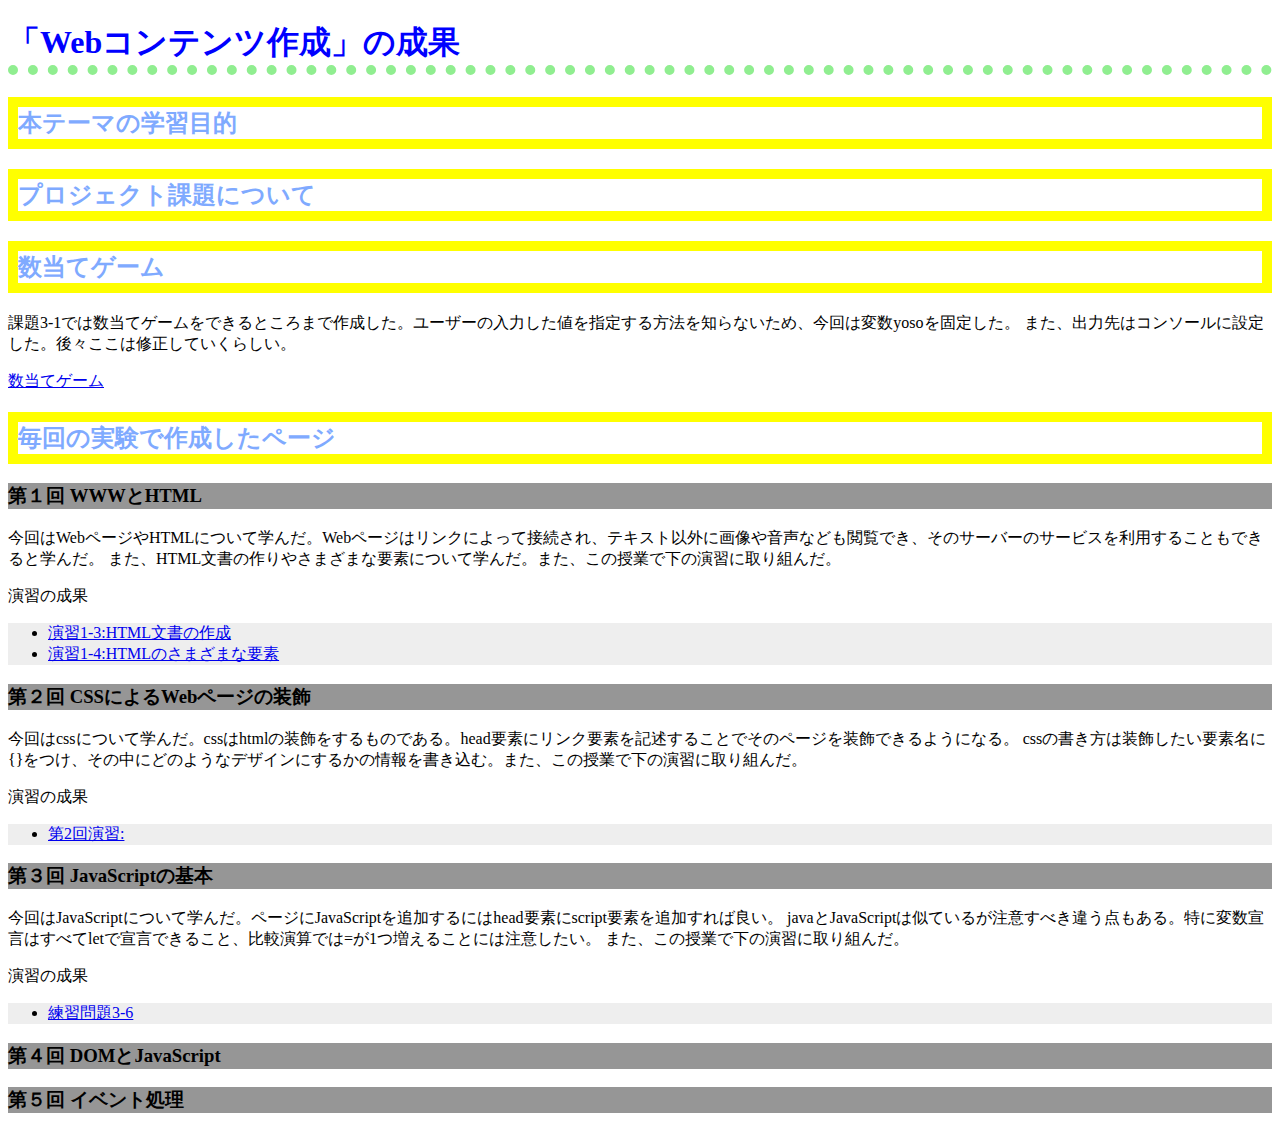
==== index.html @ 385e3431 "課題３−３" ====
<!DOCTYPE html>
<html>
  <head>
    <meta charset="utf-8">
    <title>My test page</title>
    <link rel="stylesheet" href="style.css">
  </head>
  <body>
    <h1>「Webコンテンツ作成」の成果</h1>
    <h2>本テーマの学習目的</h2>
    <h2>プロジェクト課題について</h2>
    <h2>数当てゲーム</h2>
    <p>課題3-1では数当てゲームをできるところまで作成した。ユーザーの入力した値を指定する方法を知らないため、今回は変数yosoを固定した。
      また、出力先はコンソールに設定した。後々ここは修正していくらしい。</p>
      <li><a href="practice-html/structure.html">数当てゲーム</a></li>
    <h2>毎回の実験で作成したページ</h2>
    <h3>第１回 WWWとHTML</h3>
    <p>今回はWebページやHTMLについて学んだ。Webページはリンクによって接続され、テキスト以外に画像や音声なども閲覧でき、そのサーバーのサービスを利用することもできると学んだ。
      また、HTML文書の作りやさまざまな要素について学んだ。また、この授業で下の演習に取り組んだ。
    </p>
    <p>演習の成果</p>
    <ul>
      <li><a href="practice-html/structure.html">演習1-3:HTML文書の作成</a></li>
      <li><a href="practice-html/elements.html">演習1-4:HTMLのさまざまな要素</a></li>
    </ul>
    <h3>第２回 CSSによるWebページの装飾</h3>
    <p>今回はcssについて学んだ。cssはhtmlの装飾をするものである。head要素にリンク要素を記述することでそのページを装飾できるようになる。
      cssの書き方は装飾したい要素名に{}をつけ、その中にどのようなデザインにするかの情報を書き込む。また、この授業で下の演習に取り組んだ。
    </p>
    <p>演習の成果</p>
    <ul>
      <li><a href="practice-css/browser-intro.html">第2回演習:</a></li>
    </ul>
    <h3>第３回 JavaScriptの基本</h3>
    <p>今回はJavaScriptについて学んだ。ページにJavaScriptを追加するにはhead要素にscript要素を追加すれば良い。
      javaとJavaScriptは似ているが注意すべき違う点もある。特に変数宣言はすべてletで宣言できること、比較演算では=が1つ増えることには注意したい。
      また、この授業で下の演習に取り組んだ。
    </p>
    <p>演習の成果</p>
    <ul>
      <li><a href="practice-js/obj-practice.html">練習問題3-6</a></li>
    </ul>
    <h3>第４回 DOMとJavaScript</h3>
    <h3>第５回 イベント処理</h3>
  </body>
</html>
---- style.css ----
h1{
    color: blue;
    border-bottom: 10px dotted lightgreen;
}
h2{
    color: rgb(127, 170, 255);
    border: 10px solid yellow;
}
h3{
    background-color: rgb(150, 150, 150);
}
ul{
    background-color: #eeeeee;
}
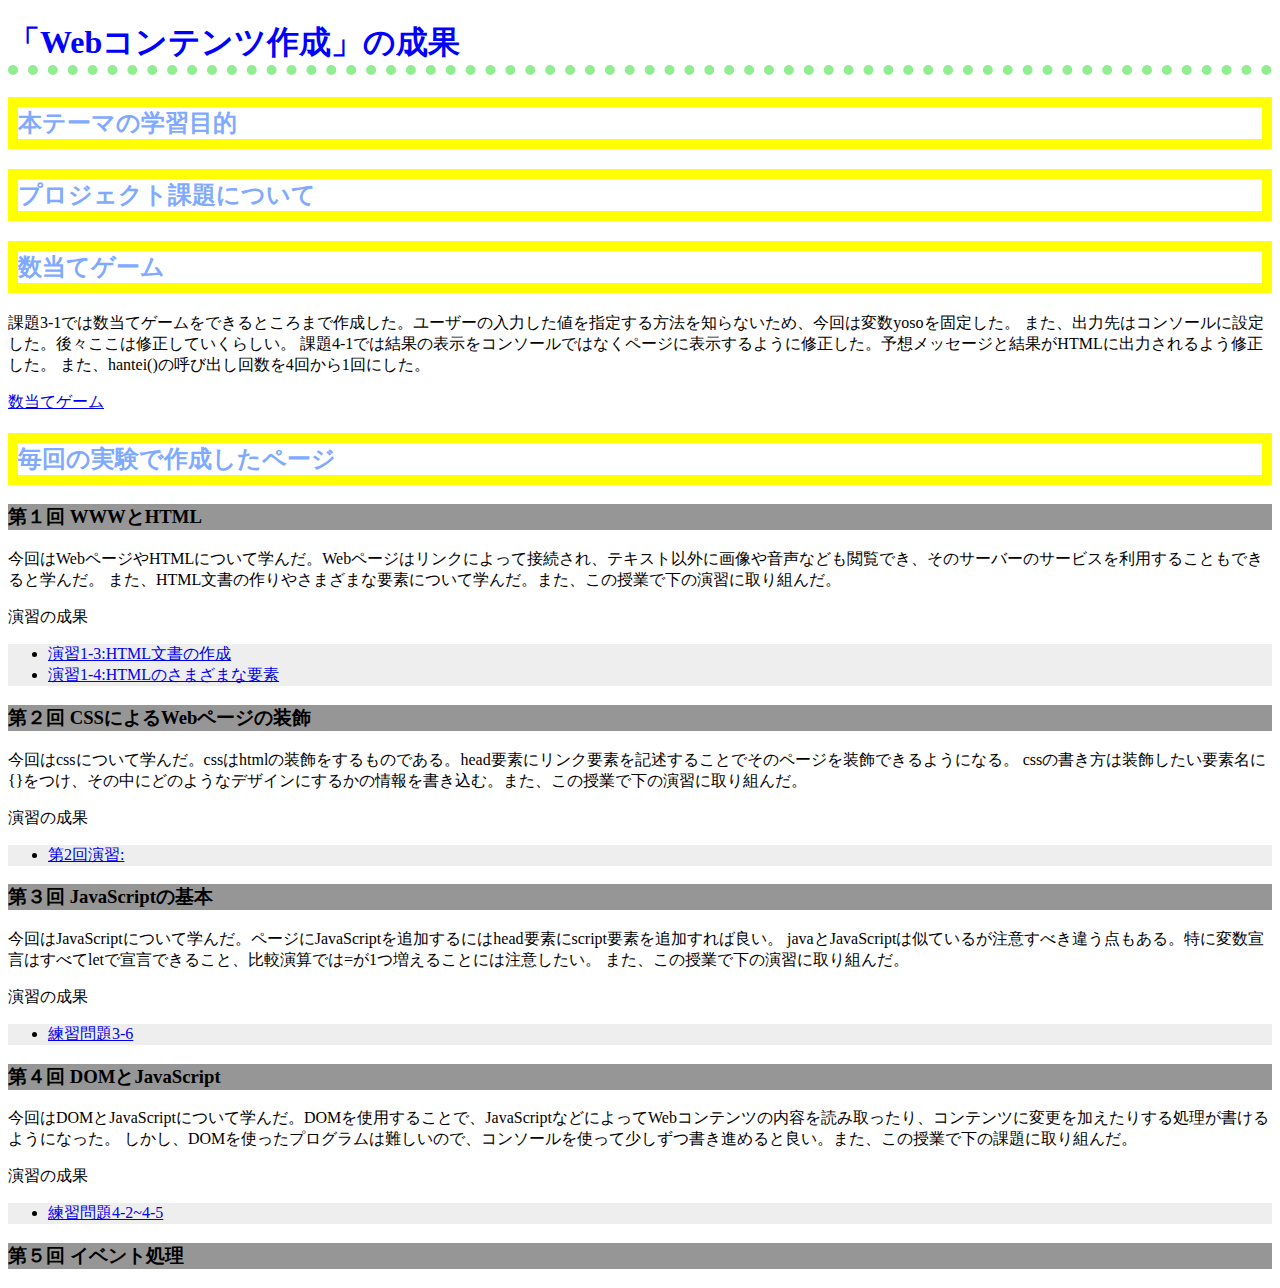
==== commit b201facd: "だい4回について追加" ====
--- a/index.html
+++ b/index.html
@@ -11,8 +11,12 @@
     <h2>プロジェクト課題について</h2>
     <h2>数当てゲーム</h2>
     <p>課題3-1では数当てゲームをできるところまで作成した。ユーザーの入力した値を指定する方法を知らないため、今回は変数yosoを固定した。
-      また、出力先はコンソールに設定した。後々ここは修正していくらしい。</p>
-      <li><a href="practice-html/structure.html">数当てゲーム</a></li>
+      また、出力先はコンソールに設定した。後々ここは修正していくらしい。
+      課題4-1では結果の表示をコンソールではなくページに表示するように修正した。予想メッセージと結果がHTMLに出力されるよう修正した。
+      また、hantei()の呼び出し回数を4回から1回にした。
+      
+    </p>
+      <li><a href="kazuate.html">数当てゲーム</a></li>
     <h2>毎回の実験で作成したページ</h2>
     <h3>第１回 WWWとHTML</h3>
     <p>今回はWebページやHTMLについて学んだ。Webページはリンクによって接続され、テキスト以外に画像や音声なども閲覧でき、そのサーバーのサービスを利用することもできると学んだ。
@@ -41,6 +45,13 @@
       <li><a href="practice-js/obj-practice.html">練習問題3-6</a></li>
     </ul>
     <h3>第４回 DOMとJavaScript</h3>
+    <p>今回はDOMとJavaScriptについて学んだ。DOMを使用することで、JavaScriptなどによってWebコンテンツの内容を読み取ったり、コンテンツに変更を加えたりする処理が書けるようになった。
+      しかし、DOMを使ったプログラムは難しいので、コンソールを使って少しずつ書き進めると良い。また、この授業で下の課題に取り組んだ。
+    </p>
+    <p>演習の成果</p>
+    <ul>
+      <li><a href="practice-dom/dom-exercise.html">練習問題4-2~4-5</a></li>
+    </ul>
     <h3>第５回 イベント処理</h3>
   </body>
 </html>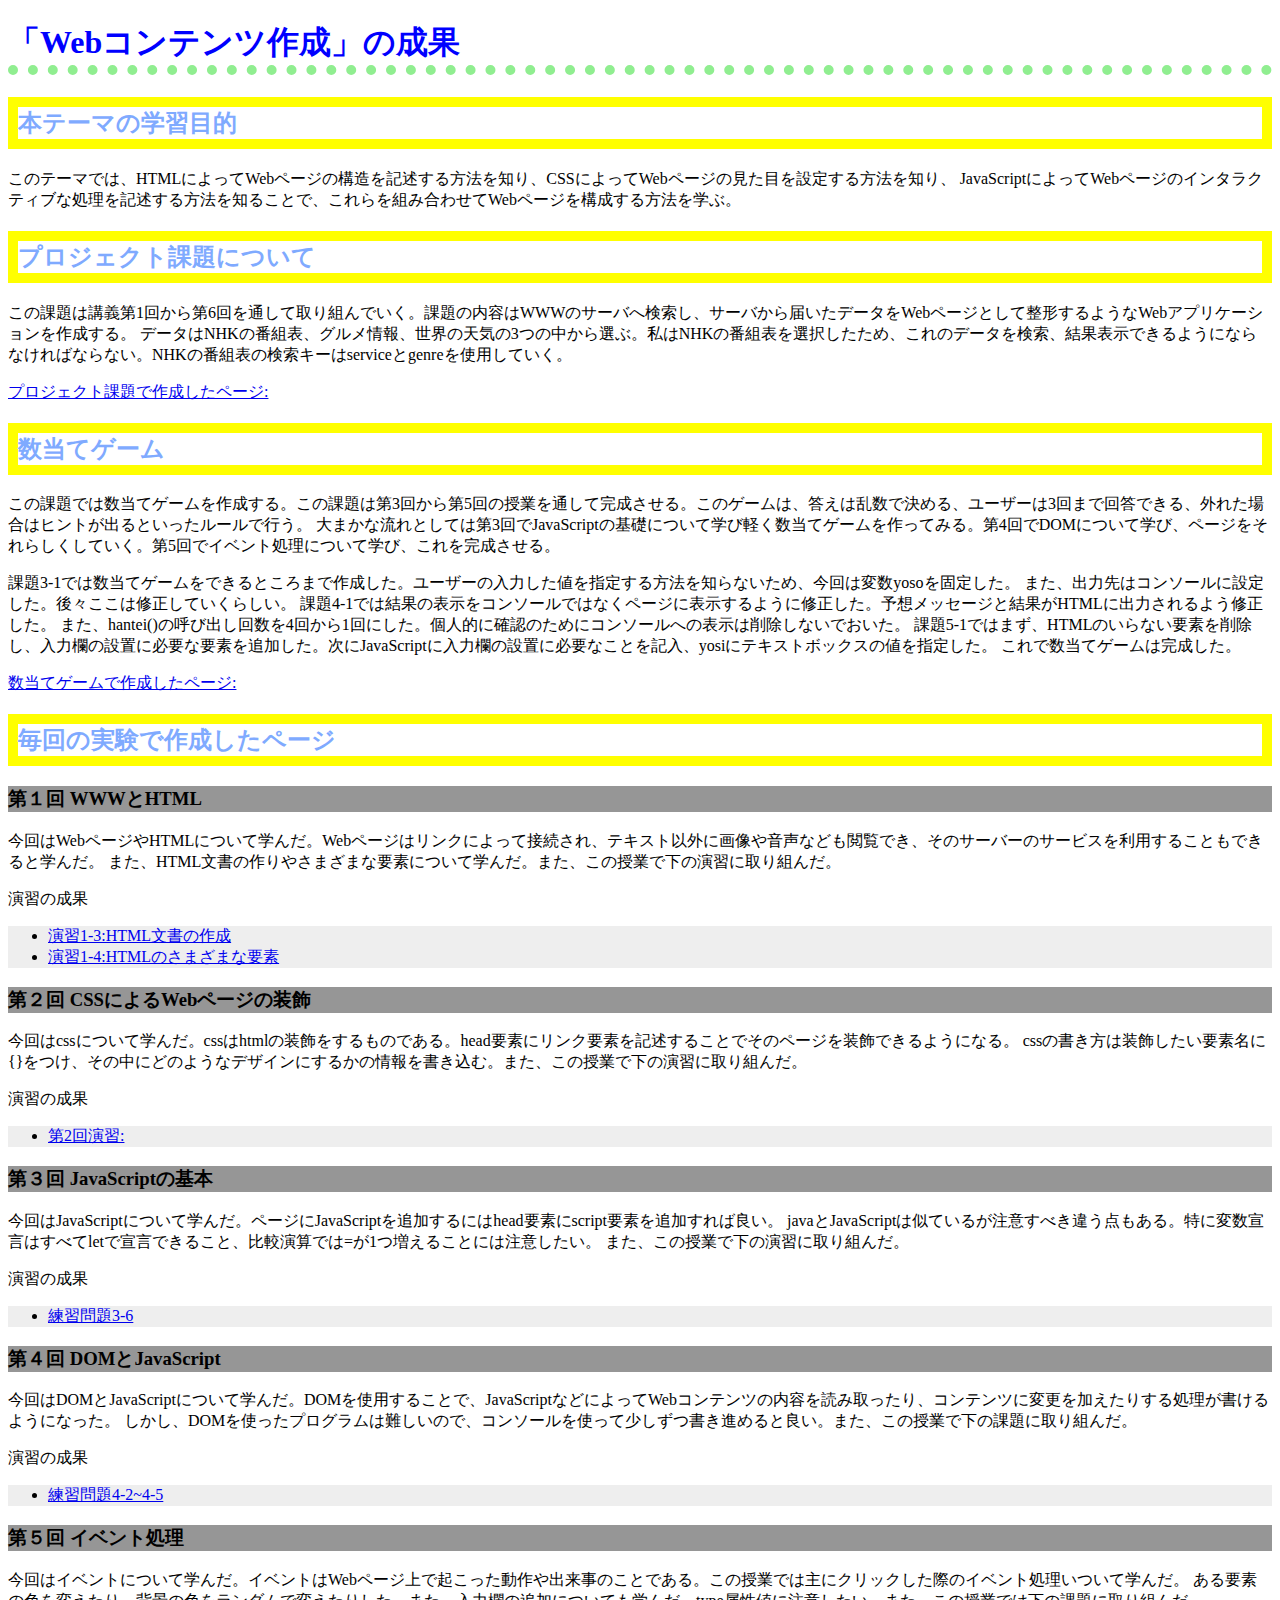
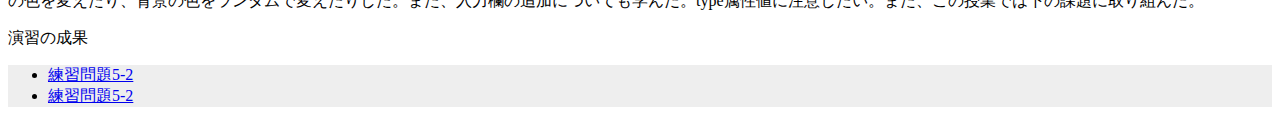
==== commit 7029c2d4: "課題5-3" ====
--- a/index.html
+++ b/index.html
@@ -1,57 +1,78 @@
 <!DOCTYPE html>
 <html>
-  <head>
-    <meta charset="utf-8">
-    <title>My test page</title>
-    <link rel="stylesheet" href="style.css">
-  </head>
-  <body>
-    <h1>「Webコンテンツ作成」の成果</h1>
-    <h2>本テーマの学習目的</h2>
-    <h2>プロジェクト課題について</h2>
-    <h2>数当てゲーム</h2>
-    <p>課題3-1では数当てゲームをできるところまで作成した。ユーザーの入力した値を指定する方法を知らないため、今回は変数yosoを固定した。
-      また、出力先はコンソールに設定した。後々ここは修正していくらしい。
-      課題4-1では結果の表示をコンソールではなくページに表示するように修正した。予想メッセージと結果がHTMLに出力されるよう修正した。
-      また、hantei()の呼び出し回数を4回から1回にした。
-      
-    </p>
-      <li><a href="kazuate.html">数当てゲーム</a></li>
-    <h2>毎回の実験で作成したページ</h2>
-    <h3>第１回 WWWとHTML</h3>
-    <p>今回はWebページやHTMLについて学んだ。Webページはリンクによって接続され、テキスト以外に画像や音声なども閲覧でき、そのサーバーのサービスを利用することもできると学んだ。
-      また、HTML文書の作りやさまざまな要素について学んだ。また、この授業で下の演習に取り組んだ。
-    </p>
-    <p>演習の成果</p>
-    <ul>
-      <li><a href="practice-html/structure.html">演習1-3:HTML文書の作成</a></li>
-      <li><a href="practice-html/elements.html">演習1-4:HTMLのさまざまな要素</a></li>
-    </ul>
-    <h3>第２回 CSSによるWebページの装飾</h3>
-    <p>今回はcssについて学んだ。cssはhtmlの装飾をするものである。head要素にリンク要素を記述することでそのページを装飾できるようになる。
-      cssの書き方は装飾したい要素名に{}をつけ、その中にどのようなデザインにするかの情報を書き込む。また、この授業で下の演習に取り組んだ。
-    </p>
-    <p>演習の成果</p>
-    <ul>
-      <li><a href="practice-css/browser-intro.html">第2回演習:</a></li>
-    </ul>
-    <h3>第３回 JavaScriptの基本</h3>
-    <p>今回はJavaScriptについて学んだ。ページにJavaScriptを追加するにはhead要素にscript要素を追加すれば良い。
-      javaとJavaScriptは似ているが注意すべき違う点もある。特に変数宣言はすべてletで宣言できること、比較演算では=が1つ増えることには注意したい。
-      また、この授業で下の演習に取り組んだ。
-    </p>
-    <p>演習の成果</p>
-    <ul>
-      <li><a href="practice-js/obj-practice.html">練習問題3-6</a></li>
-    </ul>
-    <h3>第４回 DOMとJavaScript</h3>
-    <p>今回はDOMとJavaScriptについて学んだ。DOMを使用することで、JavaScriptなどによってWebコンテンツの内容を読み取ったり、コンテンツに変更を加えたりする処理が書けるようになった。
-      しかし、DOMを使ったプログラムは難しいので、コンソールを使って少しずつ書き進めると良い。また、この授業で下の課題に取り組んだ。
-    </p>
-    <p>演習の成果</p>
-    <ul>
-      <li><a href="practice-dom/dom-exercise.html">練習問題4-2~4-5</a></li>
-    </ul>
-    <h3>第５回 イベント処理</h3>
-  </body>
+
+<head>
+  <meta charset="utf-8">
+  <title>My test page</title>
+  <link rel="stylesheet" href="style.css">
+</head>
+
+<body>
+  <h1>「Webコンテンツ作成」の成果</h1>
+  <h2>本テーマの学習目的</h2>
+  <P>このテーマでは、HTMLによってWebページの構造を記述する方法を知り、CSSによってWebページの見た目を設定する方法を知り、
+    JavaScriptによってWebページのインタラクティブな処理を記述する方法を知ることで、これらを組み合わせてWebページを構成する方法を学ぶ。</P>
+  <h2>プロジェクト課題について</h2>
+  <P>この課題は講義第1回から第6回を通して取り組んでいく。課題の内容はWWWのサーバへ検索し、サーバから届いたデータをWebページとして整形するようなWebアプリケーションを作成する。
+    データはNHKの番組表、グルメ情報、世界の天気の3つの中から選ぶ。私はNHKの番組表を選択したため、これのデータを検索、結果表示できるようにならなければならない。NHKの番組表の検索キーはserviceとgenreを使用していく。
+  </P>
+  <li><a href="project.html">プロジェクト課題で作成したページ:</a></li>
+  <h2>数当てゲーム</h2>
+  <P>この課題では数当てゲームを作成する。この課題は第3回から第5回の授業を通して完成させる。このゲームは、答えは乱数で決める、ユーザーは3回まで回答できる、外れた場合はヒントが出るといったルールで行う。
+    大まかな流れとしては第3回でJavaScriptの基礎について学び軽く数当てゲームを作ってみる。第4回でDOMについて学び、ページをそれらしくしていく。第5回でイベント処理について学び、これを完成させる。
+  </P>
+  <p>課題3-1では数当てゲームをできるところまで作成した。ユーザーの入力した値を指定する方法を知らないため、今回は変数yosoを固定した。
+    また、出力先はコンソールに設定した。後々ここは修正していくらしい。
+    課題4-1では結果の表示をコンソールではなくページに表示するように修正した。予想メッセージと結果がHTMLに出力されるよう修正した。
+    また、hantei()の呼び出し回数を4回から1回にした。個人的に確認のためにコンソールへの表示は削除しないでおいた。
+    課題5-1ではまず、HTMLのいらない要素を削除し、入力欄の設置に必要な要素を追加した。次にJavaScriptに入力欄の設置に必要なことを記入、yosiにテキストボックスの値を指定した。
+    これで数当てゲームは完成した。
+  </p>
+  <li><a href="kazuate.html">数当てゲームで作成したページ:</a></li>
+  <h2>毎回の実験で作成したページ</h2>
+  <h3>第１回 WWWとHTML</h3>
+  <p>今回はWebページやHTMLについて学んだ。Webページはリンクによって接続され、テキスト以外に画像や音声なども閲覧でき、そのサーバーのサービスを利用することもできると学んだ。
+    また、HTML文書の作りやさまざまな要素について学んだ。また、この授業で下の演習に取り組んだ。
+  </p>
+  <p>演習の成果</p>
+  <ul>
+    <li><a href="practice-html/structure.html">演習1-3:HTML文書の作成</a></li>
+    <li><a href="practice-html/elements.html">演習1-4:HTMLのさまざまな要素</a></li>
+  </ul>
+  <h3>第２回 CSSによるWebページの装飾</h3>
+  <p>今回はcssについて学んだ。cssはhtmlの装飾をするものである。head要素にリンク要素を記述することでそのページを装飾できるようになる。
+    cssの書き方は装飾したい要素名に{}をつけ、その中にどのようなデザインにするかの情報を書き込む。また、この授業で下の演習に取り組んだ。
+  </p>
+  <p>演習の成果</p>
+  <ul>
+    <li><a href="practice-css/browser-intro.html">第2回演習:</a></li>
+  </ul>
+  <h3>第３回 JavaScriptの基本</h3>
+  <p>今回はJavaScriptについて学んだ。ページにJavaScriptを追加するにはhead要素にscript要素を追加すれば良い。
+    javaとJavaScriptは似ているが注意すべき違う点もある。特に変数宣言はすべてletで宣言できること、比較演算では=が1つ増えることには注意したい。
+    また、この授業で下の演習に取り組んだ。
+  </p>
+  <p>演習の成果</p>
+  <ul>
+    <li><a href="practice-js/obj-practice.html">練習問題3-6</a></li>
+  </ul>
+  <h3>第４回 DOMとJavaScript</h3>
+  <p>今回はDOMとJavaScriptについて学んだ。DOMを使用することで、JavaScriptなどによってWebコンテンツの内容を読み取ったり、コンテンツに変更を加えたりする処理が書けるようになった。
+    しかし、DOMを使ったプログラムは難しいので、コンソールを使って少しずつ書き進めると良い。また、この授業で下の課題に取り組んだ。
+  </p>
+  <p>演習の成果</p>
+  <ul>
+    <li><a href="practice-dom/dom-exercise.html">練習問題4-2~4-5</a></li>
+  </ul>
+  <h3>第５回 イベント処理</h3>
+  <P>今回はイベントについて学んだ。イベントはWebページ上で起こった動作や出来事のことである。この授業では主にクリックした際のイベント処理いついて学んだ。
+    ある要素の色を変えたり、背景の色をランダムで変えたりした。また、入力欄の追加についても学んだ。type属性値に注意したい。また、この授業では下の課題に取り組んだ。
+  </P>
+  <p>演習の成果</p>
+  <ul>
+    <li><a href="practice-event/event-intro.html">練習問題5-2</a></li>
+    <li><a href="practice-event/event-list.html">練習問題5-2</a></li>
+  </ul>
+</body>
+
 </html>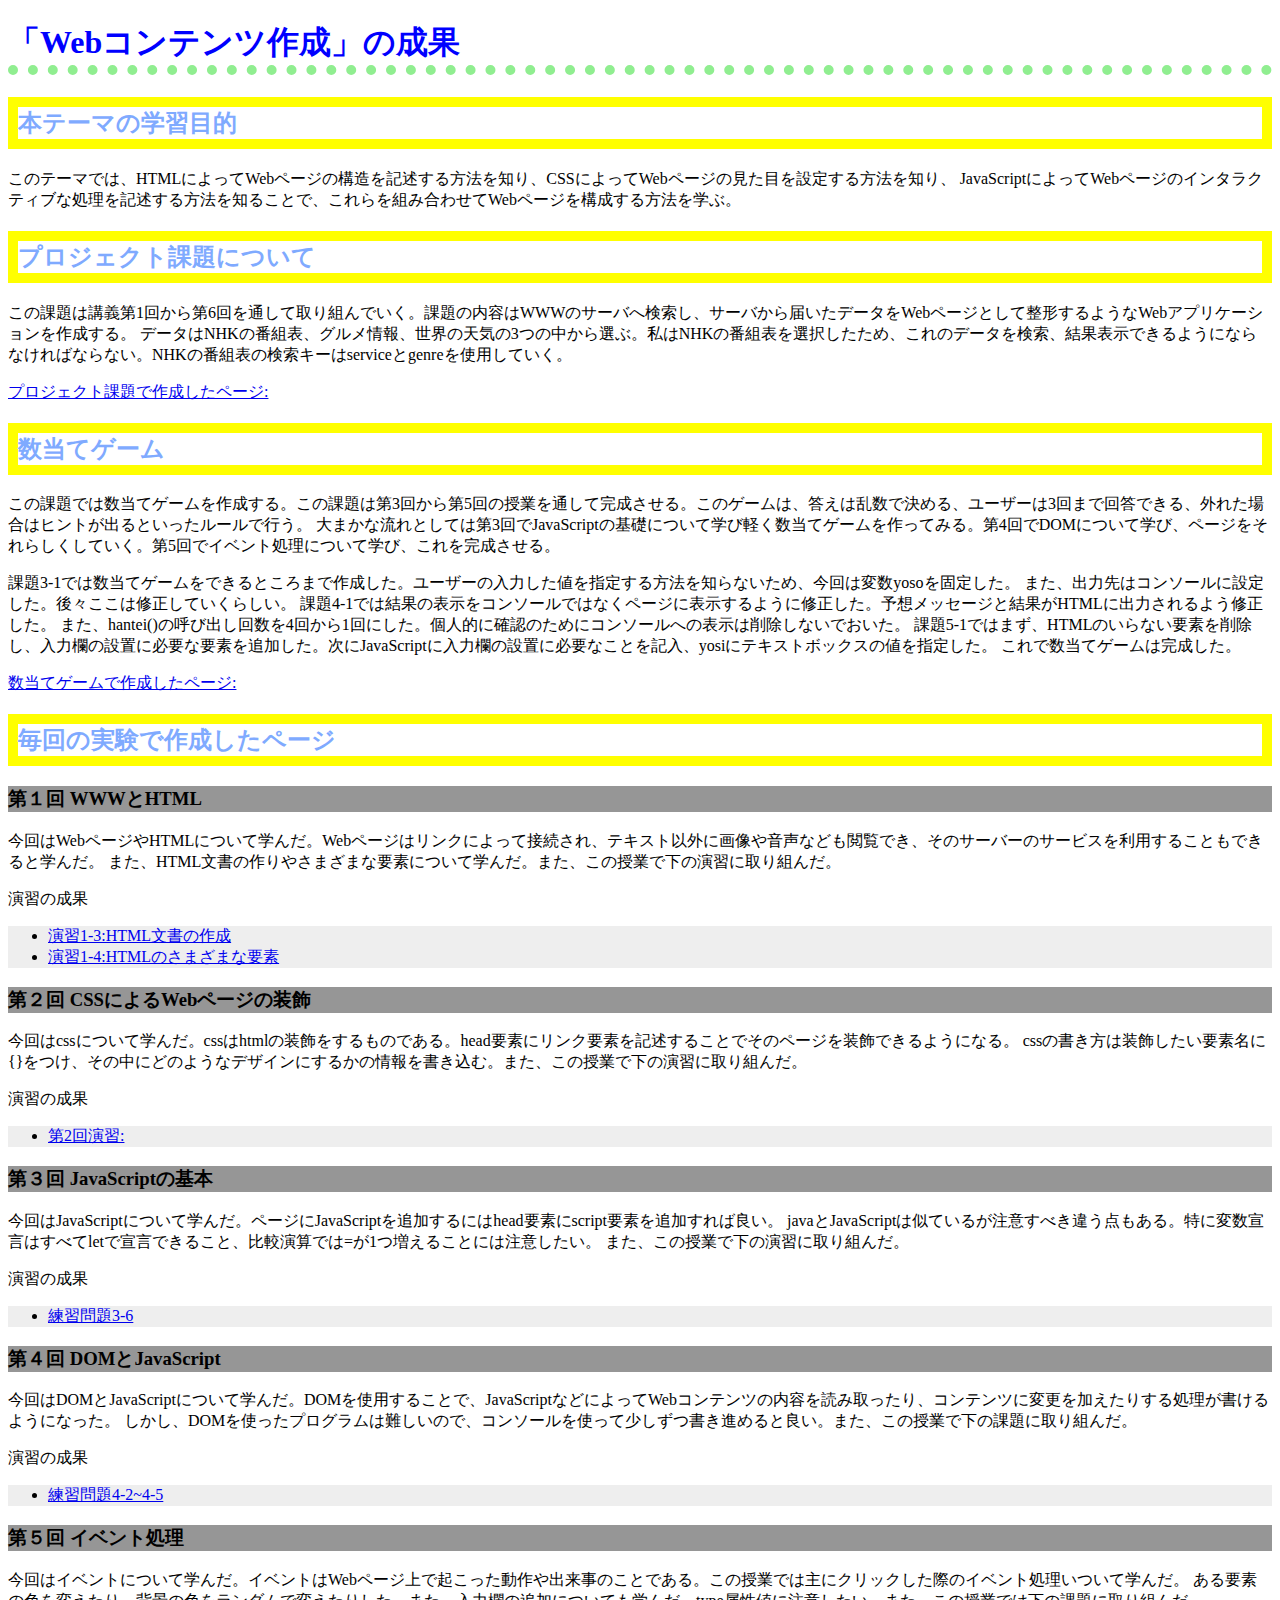
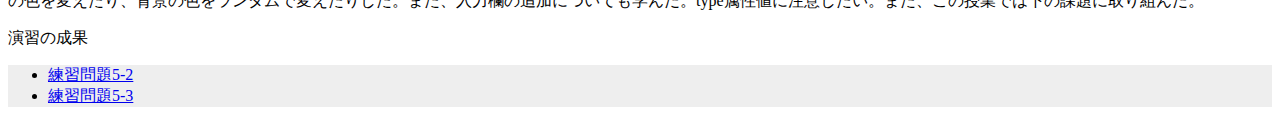
==== commit 8bfe4957: "微修正" ====
--- a/index.html
+++ b/index.html
@@ -71,7 +71,7 @@
   <p>演習の成果</p>
   <ul>
     <li><a href="practice-event/event-intro.html">練習問題5-2</a></li>
-    <li><a href="practice-event/event-list.html">練習問題5-2</a></li>
+    <li><a href="practice-event/event-list.html">練習問題5-3</a></li>
   </ul>
 </body>
 
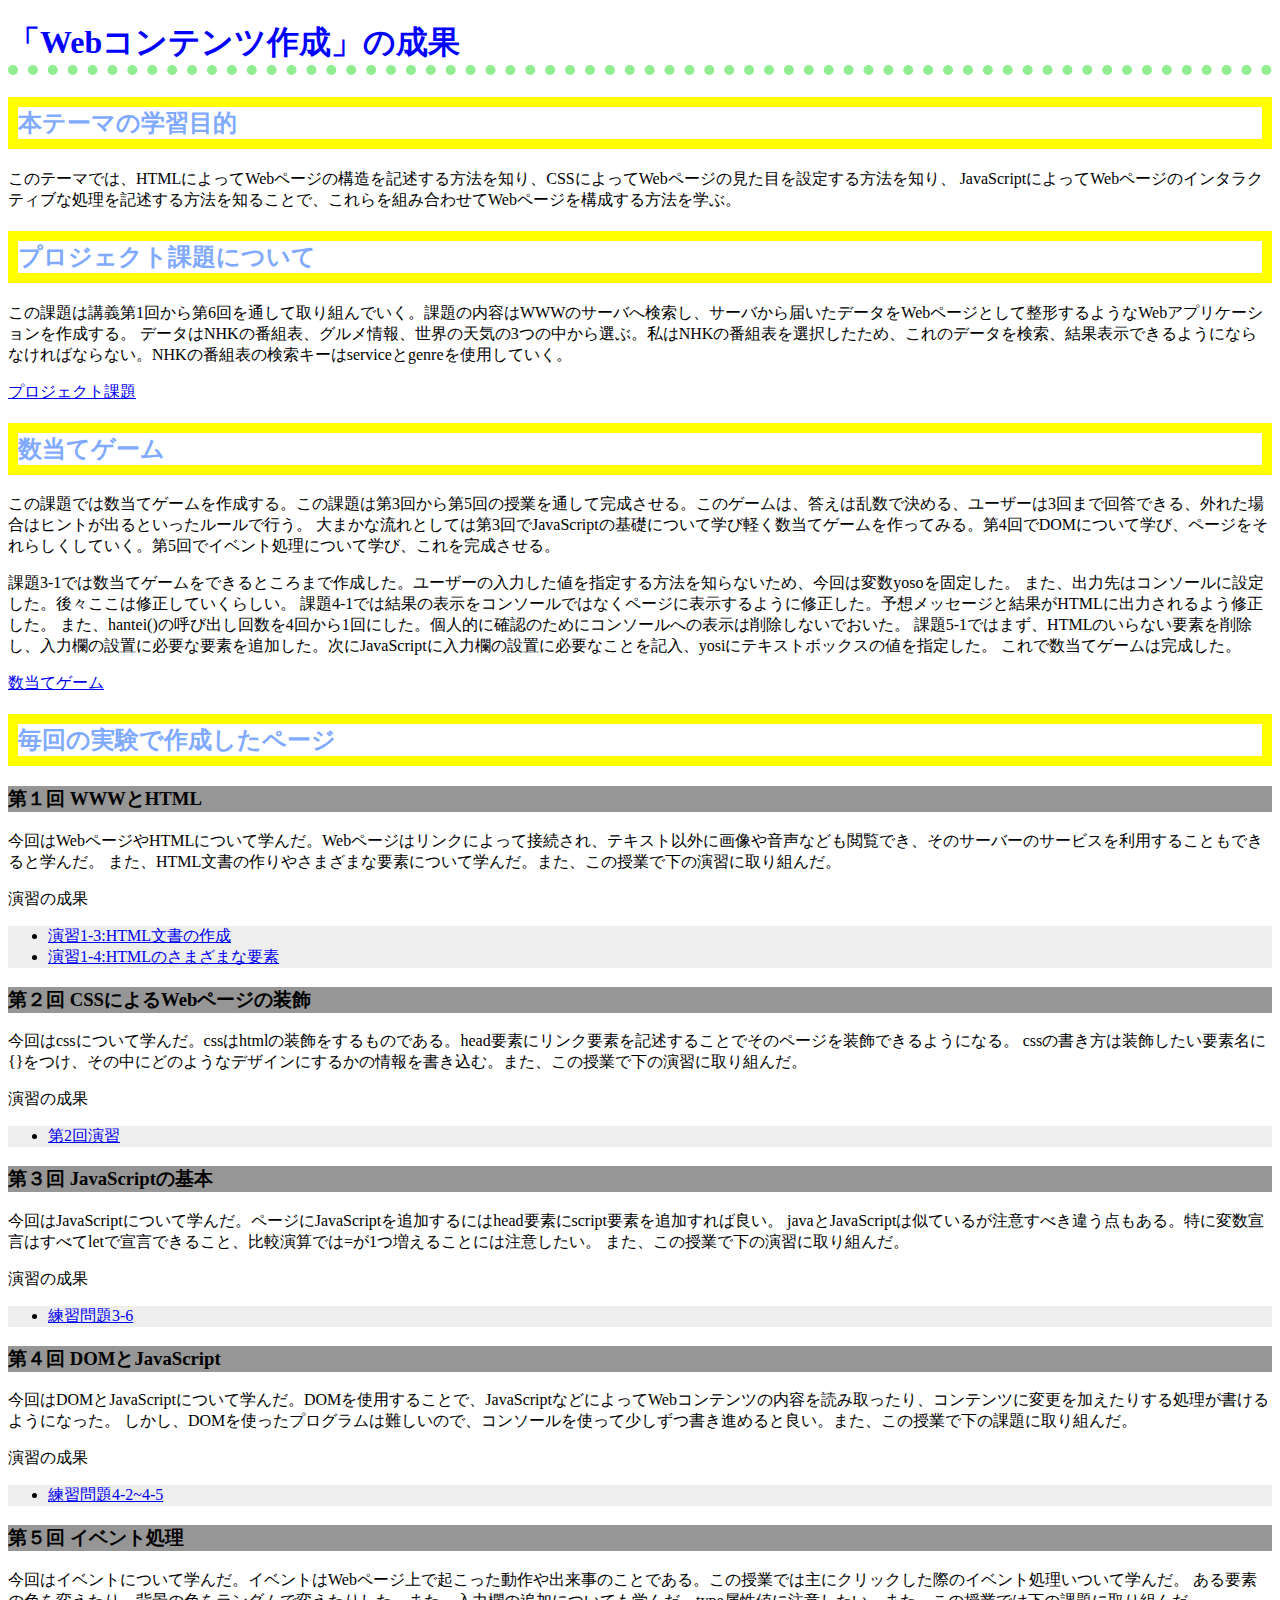
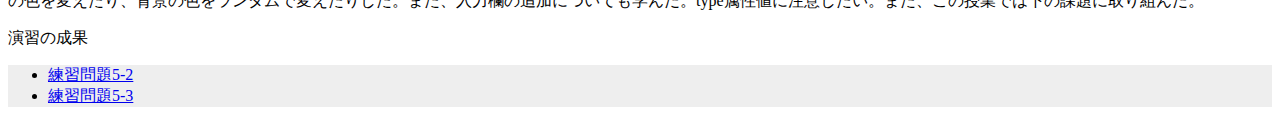
==== commit 39a40de5: "微修正" ====
--- a/index.html
+++ b/index.html
@@ -16,7 +16,7 @@
   <P>この課題は講義第1回から第6回を通して取り組んでいく。課題の内容はWWWのサーバへ検索し、サーバから届いたデータをWebページとして整形するようなWebアプリケーションを作成する。
     データはNHKの番組表、グルメ情報、世界の天気の3つの中から選ぶ。私はNHKの番組表を選択したため、これのデータを検索、結果表示できるようにならなければならない。NHKの番組表の検索キーはserviceとgenreを使用していく。
   </P>
-  <li><a href="project.html">プロジェクト課題で作成したページ:</a></li>
+  <li><a href="project.html">プロジェクト課題</a></li>
   <h2>数当てゲーム</h2>
   <P>この課題では数当てゲームを作成する。この課題は第3回から第5回の授業を通して完成させる。このゲームは、答えは乱数で決める、ユーザーは3回まで回答できる、外れた場合はヒントが出るといったルールで行う。
     大まかな流れとしては第3回でJavaScriptの基礎について学び軽く数当てゲームを作ってみる。第4回でDOMについて学び、ページをそれらしくしていく。第5回でイベント処理について学び、これを完成させる。
@@ -28,7 +28,7 @@
     課題5-1ではまず、HTMLのいらない要素を削除し、入力欄の設置に必要な要素を追加した。次にJavaScriptに入力欄の設置に必要なことを記入、yosiにテキストボックスの値を指定した。
     これで数当てゲームは完成した。
   </p>
-  <li><a href="kazuate.html">数当てゲームで作成したページ:</a></li>
+  <li><a href="kazuate.html">数当てゲーム</a></li>
   <h2>毎回の実験で作成したページ</h2>
   <h3>第１回 WWWとHTML</h3>
   <p>今回はWebページやHTMLについて学んだ。Webページはリンクによって接続され、テキスト以外に画像や音声なども閲覧でき、そのサーバーのサービスを利用することもできると学んだ。
@@ -45,7 +45,7 @@
   </p>
   <p>演習の成果</p>
   <ul>
-    <li><a href="practice-css/browser-intro.html">第2回演習:</a></li>
+    <li><a href="practice-css/browser-intro.html">第2回演習</a></li>
   </ul>
   <h3>第３回 JavaScriptの基本</h3>
   <p>今回はJavaScriptについて学んだ。ページにJavaScriptを追加するにはhead要素にscript要素を追加すれば良い。
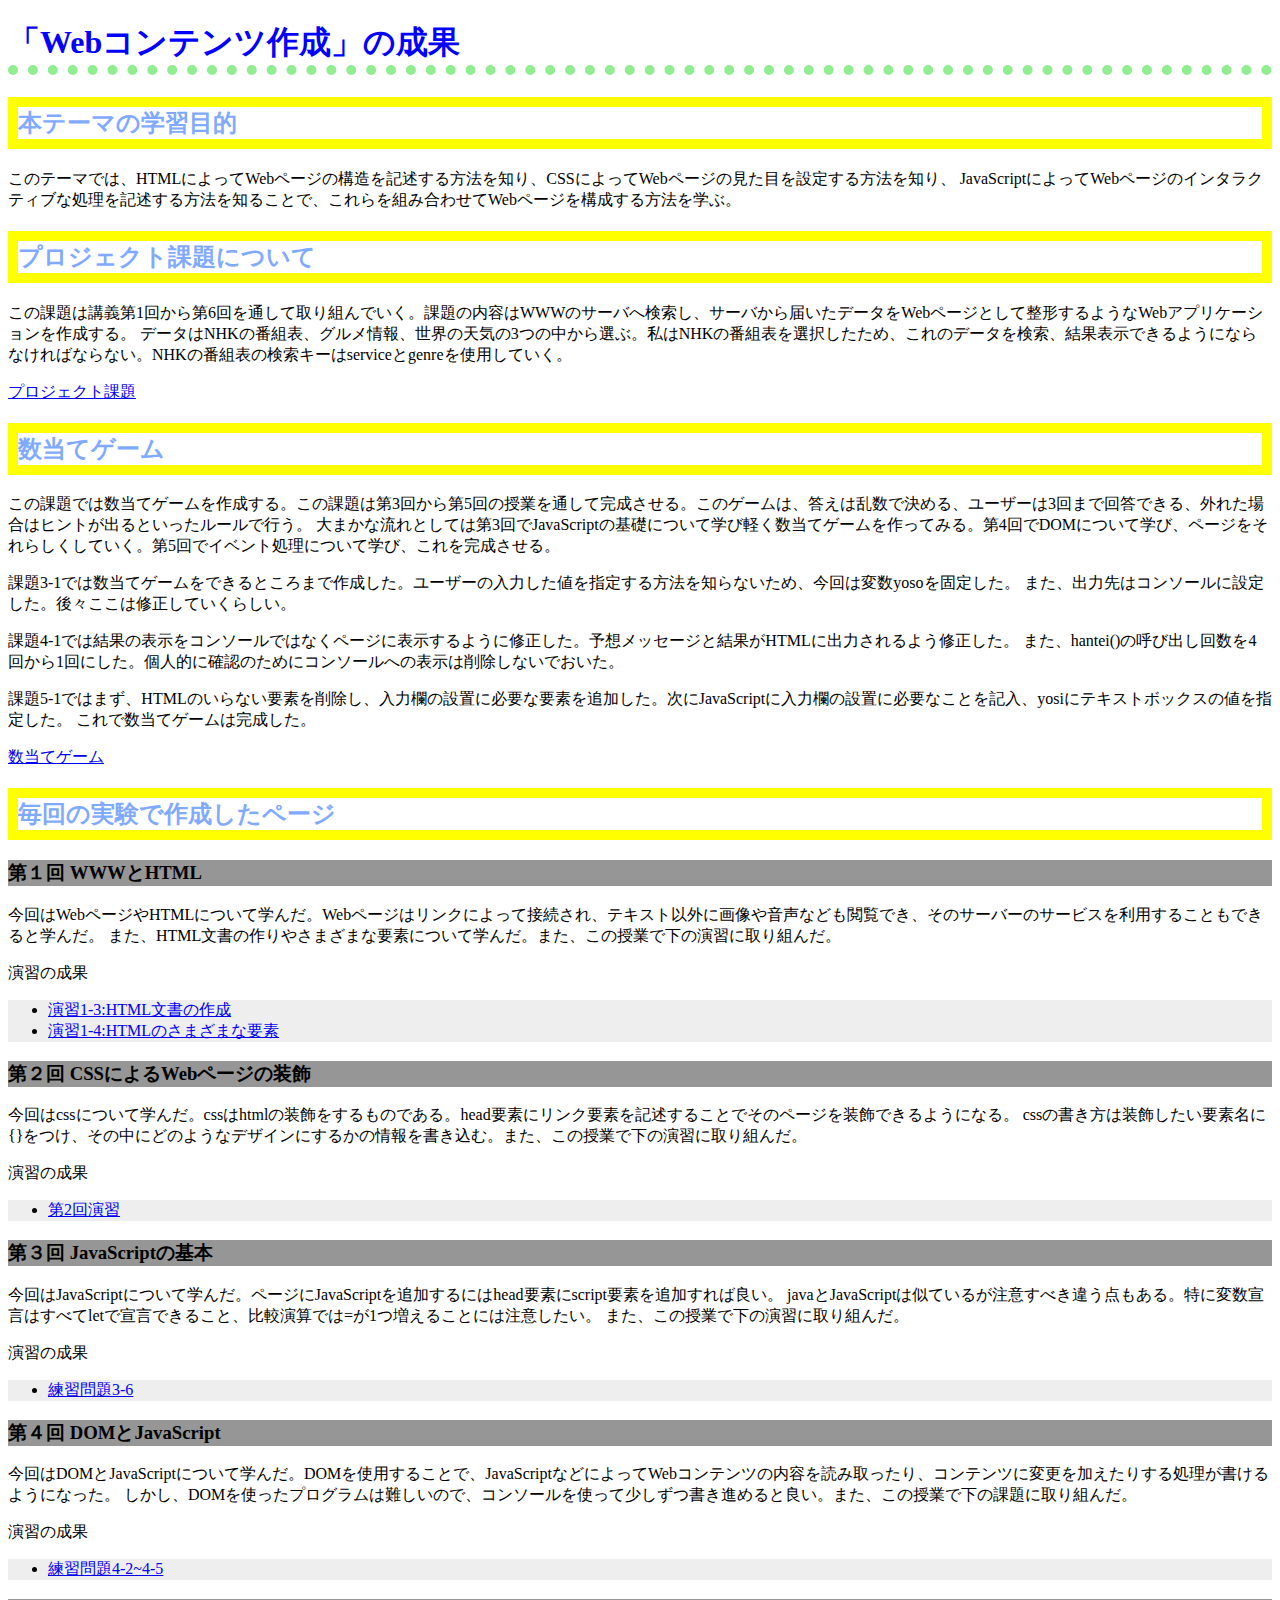
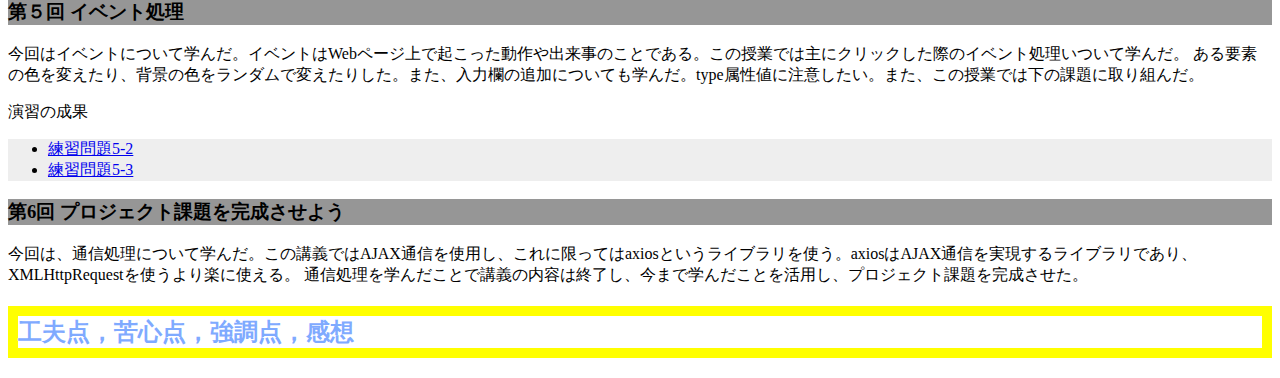
==== commit 481b1c91: "第6回の内容を追加" ====
--- a/index.html
+++ b/index.html
@@ -18,16 +18,15 @@
   </P>
   <li><a href="project.html">プロジェクト課題</a></li>
   <h2>数当てゲーム</h2>
-  <P>この課題では数当てゲームを作成する。この課題は第3回から第5回の授業を通して完成させる。このゲームは、答えは乱数で決める、ユーザーは3回まで回答できる、外れた場合はヒントが出るといったルールで行う。
+  <p>この課題では数当てゲームを作成する。この課題は第3回から第5回の授業を通して完成させる。このゲームは、答えは乱数で決める、ユーザーは3回まで回答できる、外れた場合はヒントが出るといったルールで行う。
     大まかな流れとしては第3回でJavaScriptの基礎について学び軽く数当てゲームを作ってみる。第4回でDOMについて学び、ページをそれらしくしていく。第5回でイベント処理について学び、これを完成させる。
-  </P>
+  </p>
   <p>課題3-1では数当てゲームをできるところまで作成した。ユーザーの入力した値を指定する方法を知らないため、今回は変数yosoを固定した。
-    また、出力先はコンソールに設定した。後々ここは修正していくらしい。
-    課題4-1では結果の表示をコンソールではなくページに表示するように修正した。予想メッセージと結果がHTMLに出力されるよう修正した。
-    また、hantei()の呼び出し回数を4回から1回にした。個人的に確認のためにコンソールへの表示は削除しないでおいた。
-    課題5-1ではまず、HTMLのいらない要素を削除し、入力欄の設置に必要な要素を追加した。次にJavaScriptに入力欄の設置に必要なことを記入、yosiにテキストボックスの値を指定した。
-    これで数当てゲームは完成した。
-  </p>
+    また、出力先はコンソールに設定した。後々ここは修正していくらしい。</p>
+  <P>課題4-1では結果の表示をコンソールではなくページに表示するように修正した。予想メッセージと結果がHTMLに出力されるよう修正した。
+    また、hantei()の呼び出し回数を4回から1回にした。個人的に確認のためにコンソールへの表示は削除しないでおいた。</P>
+  <p>課題5-1ではまず、HTMLのいらない要素を削除し、入力欄の設置に必要な要素を追加した。次にJavaScriptに入力欄の設置に必要なことを記入、yosiにテキストボックスの値を指定した。
+    これで数当てゲームは完成した。</p>
   <li><a href="kazuate.html">数当てゲーム</a></li>
   <h2>毎回の実験で作成したページ</h2>
   <h3>第１回 WWWとHTML</h3>
@@ -73,6 +72,12 @@
     <li><a href="practice-event/event-intro.html">練習問題5-2</a></li>
     <li><a href="practice-event/event-list.html">練習問題5-3</a></li>
   </ul>
+  <h3>第6回 プロジェクト課題を完成させよう</h3>
+  <p>今回は、通信処理について学んだ。この講義ではAJAX通信を使用し、これに限ってはaxiosというライブラリを使う。axiosはAJAX通信を実現するライブラリであり、XMLHttpRequestを使うより楽に使える。
+    通信処理を学んだことで講義の内容は終了し、今まで学んだことを活用し、プロジェクト課題を完成させた。
+  </p>
+  <h2>工夫点，苦心点，強調点，感想</h2>
+  <p></p>
 </body>
 
 </html>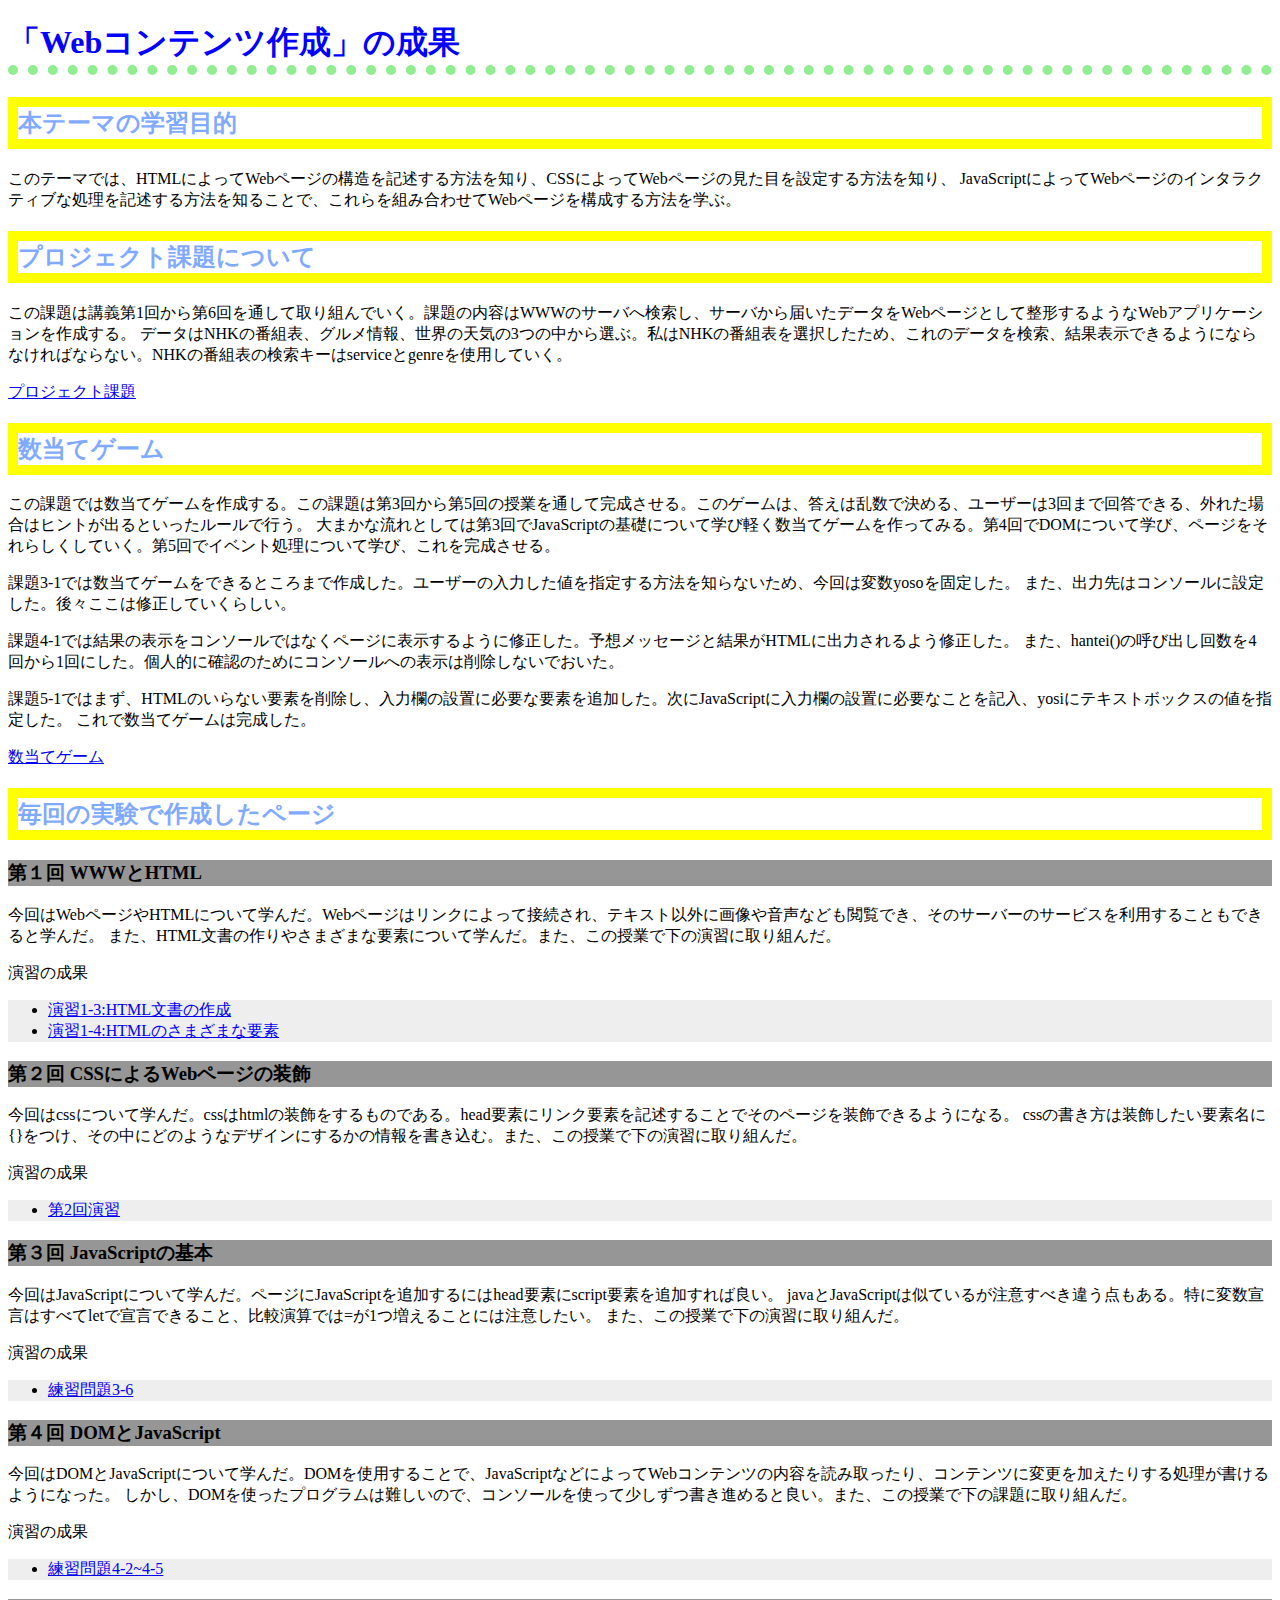
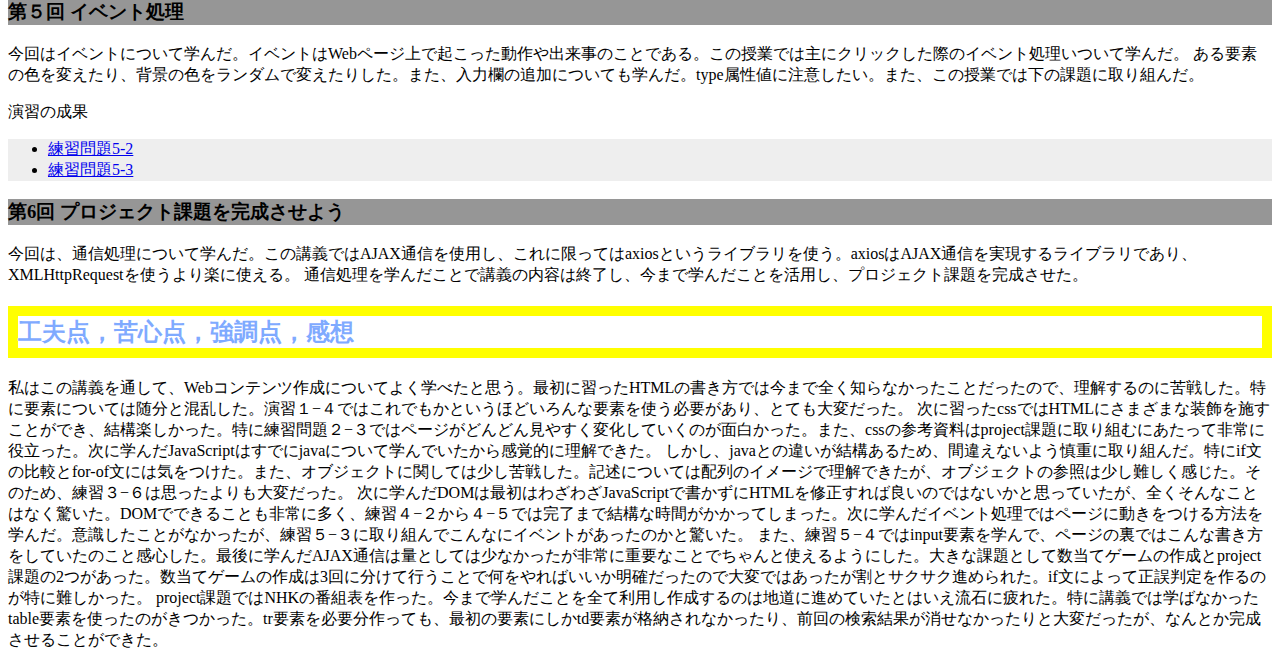
==== commit 4799700a: "1000字の最後の文を追加" ====
--- a/index.html
+++ b/index.html
@@ -77,7 +77,13 @@
     通信処理を学んだことで講義の内容は終了し、今まで学んだことを活用し、プロジェクト課題を完成させた。
   </p>
   <h2>工夫点，苦心点，強調点，感想</h2>
-  <p></p>
+  <p>私はこの講義を通して、Webコンテンツ作成についてよく学べたと思う。最初に習ったHTMLの書き方では今まで全く知らなかったことだったので、理解するのに苦戦した。特に要素については随分と混乱した。演習１−４ではこれでもかというほどいろんな要素を使う必要があり、とても大変だった。
+    次に習ったcssではHTMLにさまざまな装飾を施すことができ、結構楽しかった。特に練習問題２−３ではページがどんどん見やすく変化していくのが面白かった。また、cssの参考資料はproject課題に取り組むにあたって非常に役立った。次に学んだJavaScriptはすでにjavaについて学んでいたから感覚的に理解できた。
+    しかし、javaとの違いが結構あるため、間違えないよう慎重に取り組んだ。特にif文の比較とfor-of文には気をつけた。また、オブジェクトに関しては少し苦戦した。記述については配列のイメージで理解できたが、オブジェクトの参照は少し難しく感じた。そのため、練習３−６は思ったよりも大変だった。
+    次に学んだDOMは最初はわざわざJavaScriptで書かずにHTMLを修正すれば良いのではないかと思っていたが、全くそんなことはなく驚いた。DOMでできることも非常に多く、練習４−２から４−５では完了まで結構な時間がかかってしまった。次に学んだイベント処理ではページに動きをつける方法を学んだ。意識したことがなかったが、練習５−３に取り組んでこんなにイベントがあったのかと驚いた。
+    また、練習５−４ではinput要素を学んで、ページの裏ではこんな書き方をしていたのこと感心した。最後に学んだAJAX通信は量としては少なかったが非常に重要なことでちゃんと使えるようにした。大きな課題として数当てゲームの作成とproject課題の2つがあった。数当てゲームの作成は3回に分けて行うことで何をやればいいか明確だったので大変ではあったが割とサクサク進められた。if文によって正誤判定を作るのが特に難しかった。
+    project課題ではNHKの番組表を作った。今まで学んだことを全て利用し作成するのは地道に進めていたとはいえ流石に疲れた。特に講義では学ばなかったtable要素を使ったのがきつかった。tr要素を必要分作っても、最初の要素にしかtd要素が格納されなかったり、前回の検索結果が消せなかったりと大変だったが、なんとか完成させることができた。
+  </p>
 </body>
 
 </html>